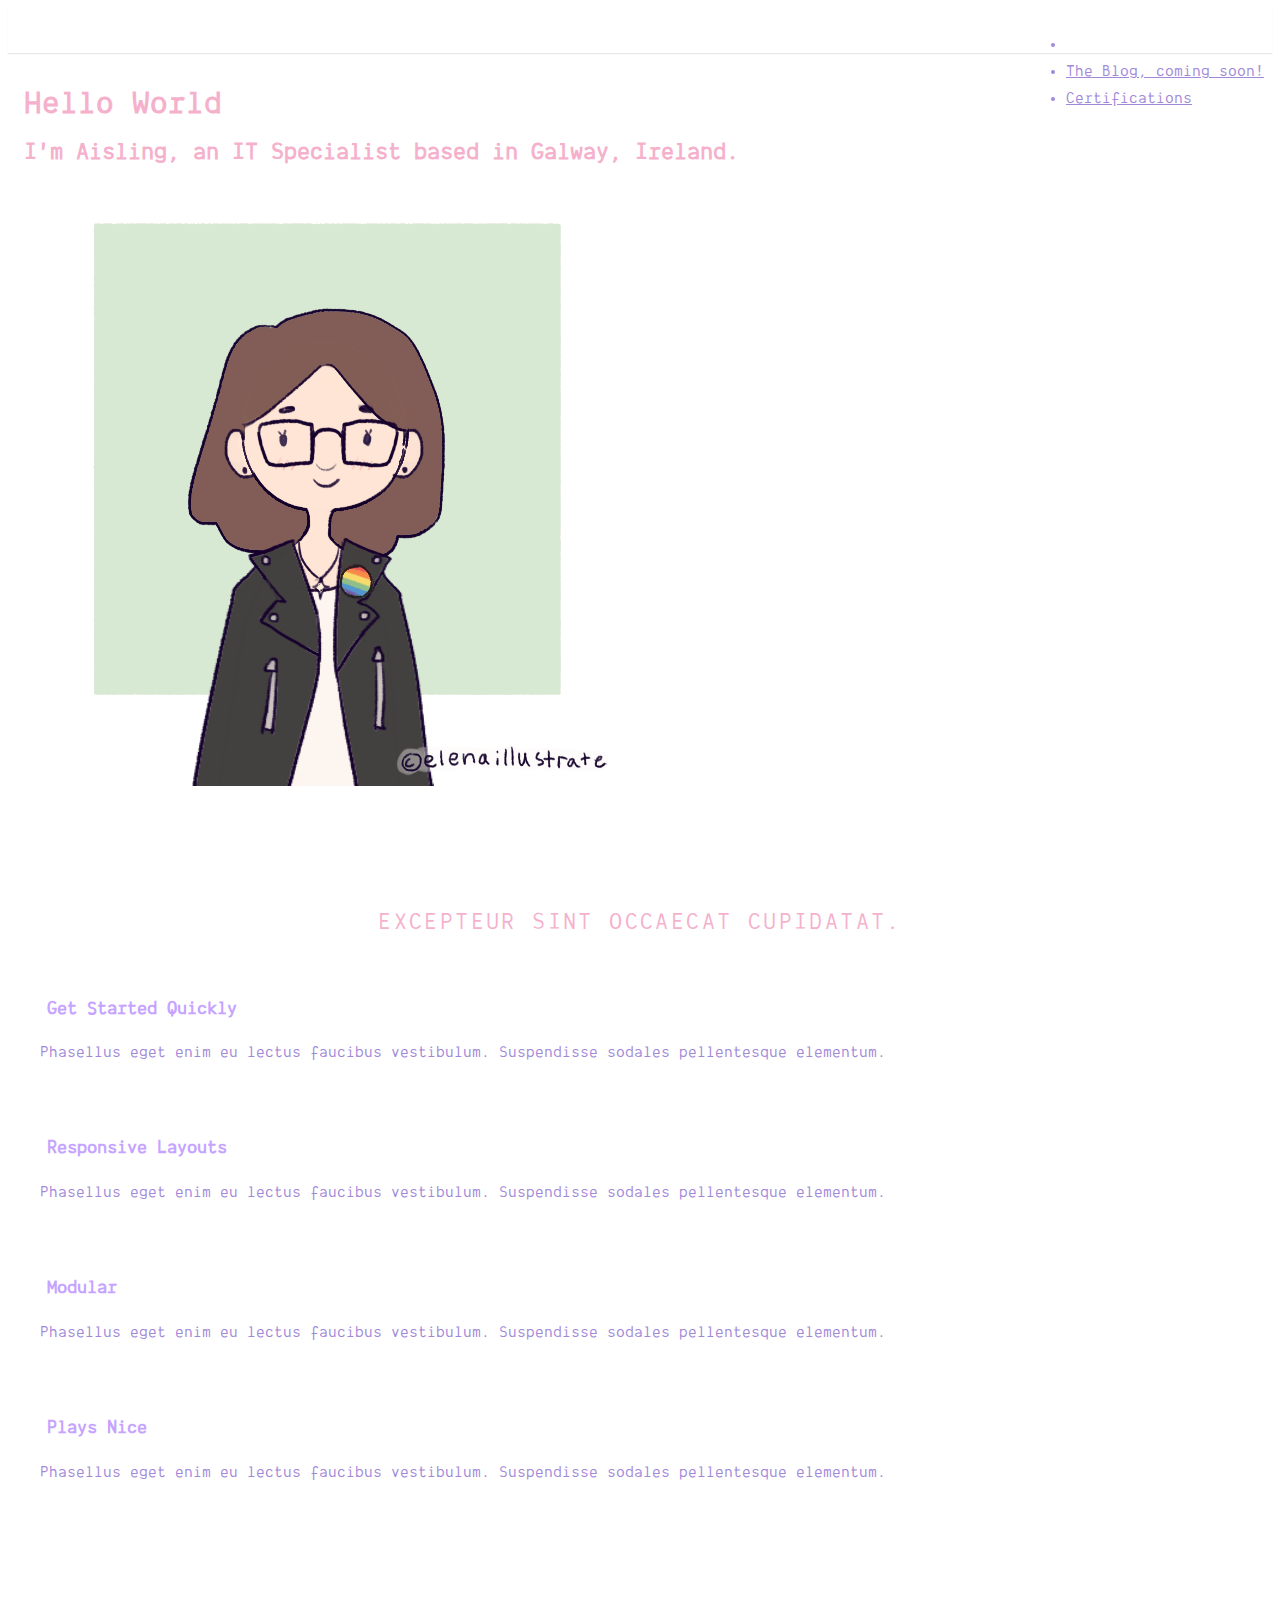
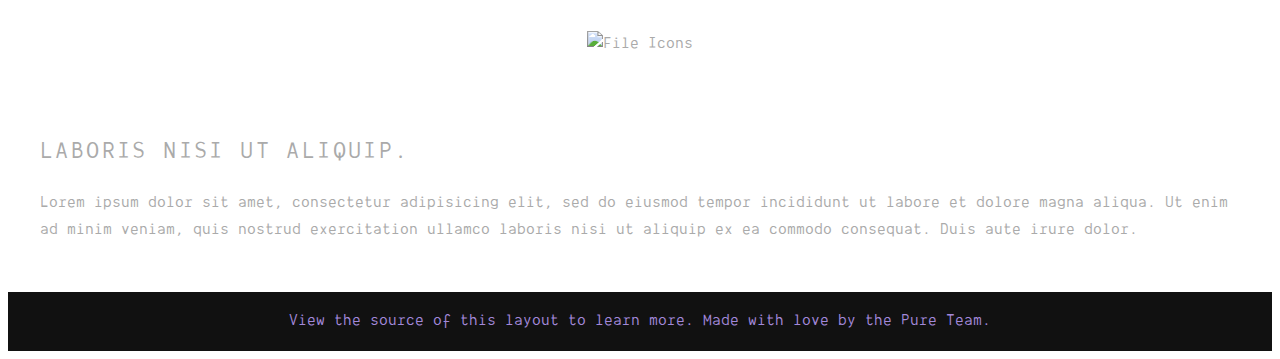
==== index.html @ 71a60ca5 "WIP, barebones code" ====
<!doctype html>
<html lang="en">
<head>
    <meta charset="utf-8">
    <meta name="viewport" content="width=device-width, initial-scale=1.0">
    <meta name="description" content="Hello world!">
    <title>HackCat Homepage</title>
    <link rel="stylesheet" href="https://cdn.jsdelivr.net/npm/purecss@3.0.0/build/pure-min.css" integrity="sha384-X38yfunGUhNzHpBaEBsWLO+A0HDYOQi8ufWDkZ0k9e0eXz/tH3II7uKZ9msv++Ls" crossorigin="anonymous">
    <LINK REL="stylesheet" HREF="https://cdn.jsdelivr.net/npm/purecss@3.0.0/build/grids-responsive-min.css">
    <link rel="stylesheet" href="styles.css">

</head>
<body>

<div class="header">
    <div class="home-menu pure-menu pure-menu-horizontal">
        <a class="pure-menu-heading" href="">Hackcat.dev</a>

        <ul class="pure-menu-list">
            <li class="pure-menu-item pure-menu-selected"><a href="#" class="pure-menu-link">Home</a></li>
            <li class="pure-menu-item"><a href="#" class="pure-menu-link">The Blog, coming soon!</a></li>
            <li class="pure-menu-item"><a href="#" class="pure-menu-link">Certifications</a></li>
        </ul>
    </div>
</div>

<div class="content-wrapper intro">
    <div class="content">
        <h1>Hello World</h1>
        <h2>I'm Aisling, an IT Specialist based in Galway, Ireland.</h2>
        <img src="img/hello.png" alt="An illustration of Aisling, by elena.illustrates">
    </div>
    <div class="content">
        <h2 class="content-head is-center">Excepteur sint occaecat cupidatat.</h2>

        <div class="pure-g">
            <div class="l-box pure-u-1 pure-u-md-1-2 pure-u-lg-1-4">

                <h3 class="content-subhead">
                    <i class="fa fa-rocket"></i>
                    Get Started Quickly
                </h3>
                <p>
                    Phasellus eget enim eu lectus faucibus vestibulum. Suspendisse sodales pellentesque elementum.
                </p>
            </div>
            <div class="l-box pure-u-1 pure-u-md-1-2 pure-u-lg-1-4">
                <h3 class="content-subhead">
                    <i class="fa fa-mobile"></i>
                    Responsive Layouts
                </h3>
                <p>
                    Phasellus eget enim eu lectus faucibus vestibulum. Suspendisse sodales pellentesque elementum.
                </p>
            </div>
            <div class="l-box pure-u-1 pure-u-md-1-2 pure-u-lg-1-4">
                <h3 class="content-subhead">
                    <i class="fa fa-th-large"></i>
                    Modular
                </h3>
                <p>
                    Phasellus eget enim eu lectus faucibus vestibulum. Suspendisse sodales pellentesque elementum.
                </p>
            </div>
            <div class="l-box pure-u-1 pure-u-md-1-2 pure-u-lg-1-4">
                <h3 class="content-subhead">
                    <i class="fa fa-check-square-o"></i>
                    Plays Nice
                </h3>
                <p>
                    Phasellus eget enim eu lectus faucibus vestibulum. Suspendisse sodales pellentesque elementum.
                </p>
            </div>
        </div>
    </div>

    <div class="ribbon l-box-lrg pure-g">
        <div class="l-box-lrg is-center pure-u-1 pure-u-md-1-2 pure-u-lg-2-5">
            <img width="300" alt="File Icons" class="pure-img-responsive" src="/img/common/file-icons.png">
        </div>
        <div class="pure-u-1 pure-u-md-1-2 pure-u-lg-3-5">

            <h2 class="content-head content-head-ribbon">Laboris nisi ut aliquip.</h2>

            <p>
                Lorem ipsum dolor sit amet, consectetur adipisicing elit, sed do eiusmod
                tempor incididunt ut labore et dolore magna aliqua. Ut enim ad minim veniam,
                quis nostrud exercitation ullamco laboris nisi ut aliquip ex ea commodo
                consequat. Duis aute irure dolor.
            </p>
        </div>
    </div>
    <div class="footer l-box is-center">
        View the source of this layout to learn more. Made with love by the Pure Team.
    </div>
</div>

</body>
</html>
---- styles.css ----
* {
    -webkit-box-sizing: border-box;
    -moz-box-sizing: border-box;
    box-sizing: border-box;
    --bg-color: #091f2c;
    --main-color: #f5b1cc;
    --caret-color: #93e8d3;
    --sub-color: #93e8d3;
    --text-color: #a288d9;
    --error-color: #e45c96;
    --error-extra-color: #e45c96;
    --colorful-error-color: #00b398;
    --colorful-error-extra-color: #e45c96;
}

@font-face {
    font-family: "DankMono-Italic";
    src: url("custom-font/DankMono-Italic.otf");
    url("custom-font/DankMono-Italic.otf") format("opentype");
}

@font-face {
    font-family: "DankMono-Regular";
    src: url("custom-font/DankMono-Regular.otf");
    url("custom-font/DankMono-Regular.otf") format("opentype");
}
@font-face {
    font-family: "DankMono-Bold";
    src: url("custom-font/DankMono-Bold.otf");
    url("custom-font/DankMono-Bold.otf") format("opentype");
}
/*
 * -- BASE STYLES --
 * Most of these are inherited from Base, but I want to change a few.
 */
body {
    line-height: 1.7em;
    color: var(--text-color);
    font-size: 13px;
    font-family: "DankMono-Regular";;
}

h1,
h2,
h3,
h4,
h5,
h6,
label {
    color: var(--main-color);
}

.pure-img-responsive {
    max-width: 100%;
    height: auto;
}

/*
 * -- LAYOUT STYLES --
 * These are some useful classes which I will need
 */
.l-box {
    padding: 1em;
}

.l-box-lrg {
    padding: 2em;
    border-bottom: 1px solid rgba(9, 31, 44,0.1);
}

.is-center {
    text-align: center;
}



/*
 * -- PURE FORM STYLES --
 * Style the form inputs and labels
 */
.pure-form label {
    margin: 1em 0 0;
    font-weight: bold;
    font-size: 100%;
}

.pure-form input[type] {
    border: 2px solid #ddd;
    box-shadow: none;
    font-size: 100%;
    width: 100%;
    margin-bottom: 1em;
}

/*
 * -- PURE BUTTON STYLES --
 * I want my pure-button elements to look a little different
 */
.pure-button {
    background-color: #c5a3ff;
    color: white;
    padding: 0.5em 2em;
    border-radius: 5px;
}

a.pure-button-primary {
    background: white;
    color: #c5a3ff;
    border-radius: 5px;
    font-size: 120%;
}


/*
 * -- MENU STYLES --
 * I want to customize how my .pure-menu looks at the top of the page
 */

.home-menu {
    padding: 0.5em;
    text-align: center;
    box-shadow: 0 1px 1px rgba(9, 31, 44, 0.10);
}
.home-menu {
    background: var(--dark-purple);
}
.pure-menu.pure-menu-fixed {
    /* Fixed menus normally have a border at the bottom. */
    border-bottom: none;
    /* I need a higher z-index here because of the scroll-over effect. */
    z-index: 4;
}

.home-menu .pure-menu-heading {
    color: white;
    font-weight: 400;
    font-size: 120%;
}

.home-menu .pure-menu-selected a {
    color: white;
}

.home-menu a {
    color: var(--mint);
}
.home-menu li a:hover,
.home-menu li a:focus {
    background: none;
    border: none;
    color: #AECFE5;
}


/*
 * -- SPLASH STYLES --
 * This is the blue top section that appears on the page.
 */

.splash-container {
    background: #c5a3ff;
    z-index: 1;
    overflow: hidden;
    /* The following styles are required for the "scroll-over" effect */
    width: 100%;
    height: 88%;
    top: 0;
    left: 0;
    position: fixed !important;
}

.splash {
    /* absolute center .splash within .splash-container */
    width: 80%;
    height: 50%;
    margin: auto;
    position: absolute;
    top: 100px; left: 0; bottom: 0; right: 0;
    text-align: center;
    text-transform: uppercase;
}

/* This is the main heading that appears on the blue section */
.splash-head {
    font-size: 20px;
    font-weight: bold;
    color: white;
    padding: 1em 1.6em;
    font-weight: 100;
    border-radius: 5px;
    line-height: 1em;
}

/* This is the subheading that appears on the blue section */
.splash-subhead {
    color: white;
    letter-spacing: 0.05em;
    opacity: 0.8;
}

/*
 * -- CONTENT STYLES --
 * This represents the content area (everything below the blue section)
 */
.scroll-over {
    /* These styles are required for the "scroll-over" effect */
    position: absolute;
    top: 87%;
    width: 100%;
    min-height: 12%;
    z-index: 2;
    background: white;

}

/* We want to give the content area some more padding */
.content {
    padding: 1em 1em 3em;
}

/* This is the class used for the main content headers (<h2>) */
.content-head {
    font-weight: 400;
    text-transform: uppercase;
    letter-spacing: 0.1em;
    margin: 2em 0 1em;
}

/* This is a modifier class used when the content-head is inside a ribbon */
.content-head-ribbon {
    color: var(--pink);
}

/* This is the class used for the content sub-headers (<h3>) */
.content-subhead {
    color: #c5a3ff;
}
    .content-subhead i {
        margin-right: 7px;
    }

/* This is the class used for the dark-background areas. */
.ribbon {
    background: var(--dark-purple);
    color: #aaa;
}

/* This is the class used for the footer */
.footer {
    background: #111;
    width: 100%;
}

/*
 * -- TABLET (AND UP) MEDIA QUERIES --
 * On tablets and other medium-sized devices, we want to customize some
 * of the mobile styles.
 */
@media (min-width: 48em) {

    /* We increase the body font size */
    body {
        font-size: 16px;
    }

    /* We can align the menu header to the left, but float the
    menu items to the right. */
    .home-menu {
        text-align: left;
    }
        .home-menu ul {
            float: right;
        }

    /* We increase the height of the splash-container */
/*    .splash-container {
        height: 500px;
    }*/

    /* We decrease the width of the .splash, since we have more width
    to work with */
    .splash {
        width: 50%;
        height: 50%;
    }

    .splash-head {
        font-size: 250%;
    }


    /* We remove the border-separator assigned to .l-box-lrg */
    .l-box-lrg {
        border: none;
    }

}

/*
 * -- DESKTOP (AND UP) MEDIA QUERIES --
 * On desktops and other large devices, we want to over-ride some
 * of the mobile and tablet styles.
 */
@media (min-width: 78em) {
    /* We increase the header font size even more */
    .splash-head {
        font-size: 300%;
    }
}
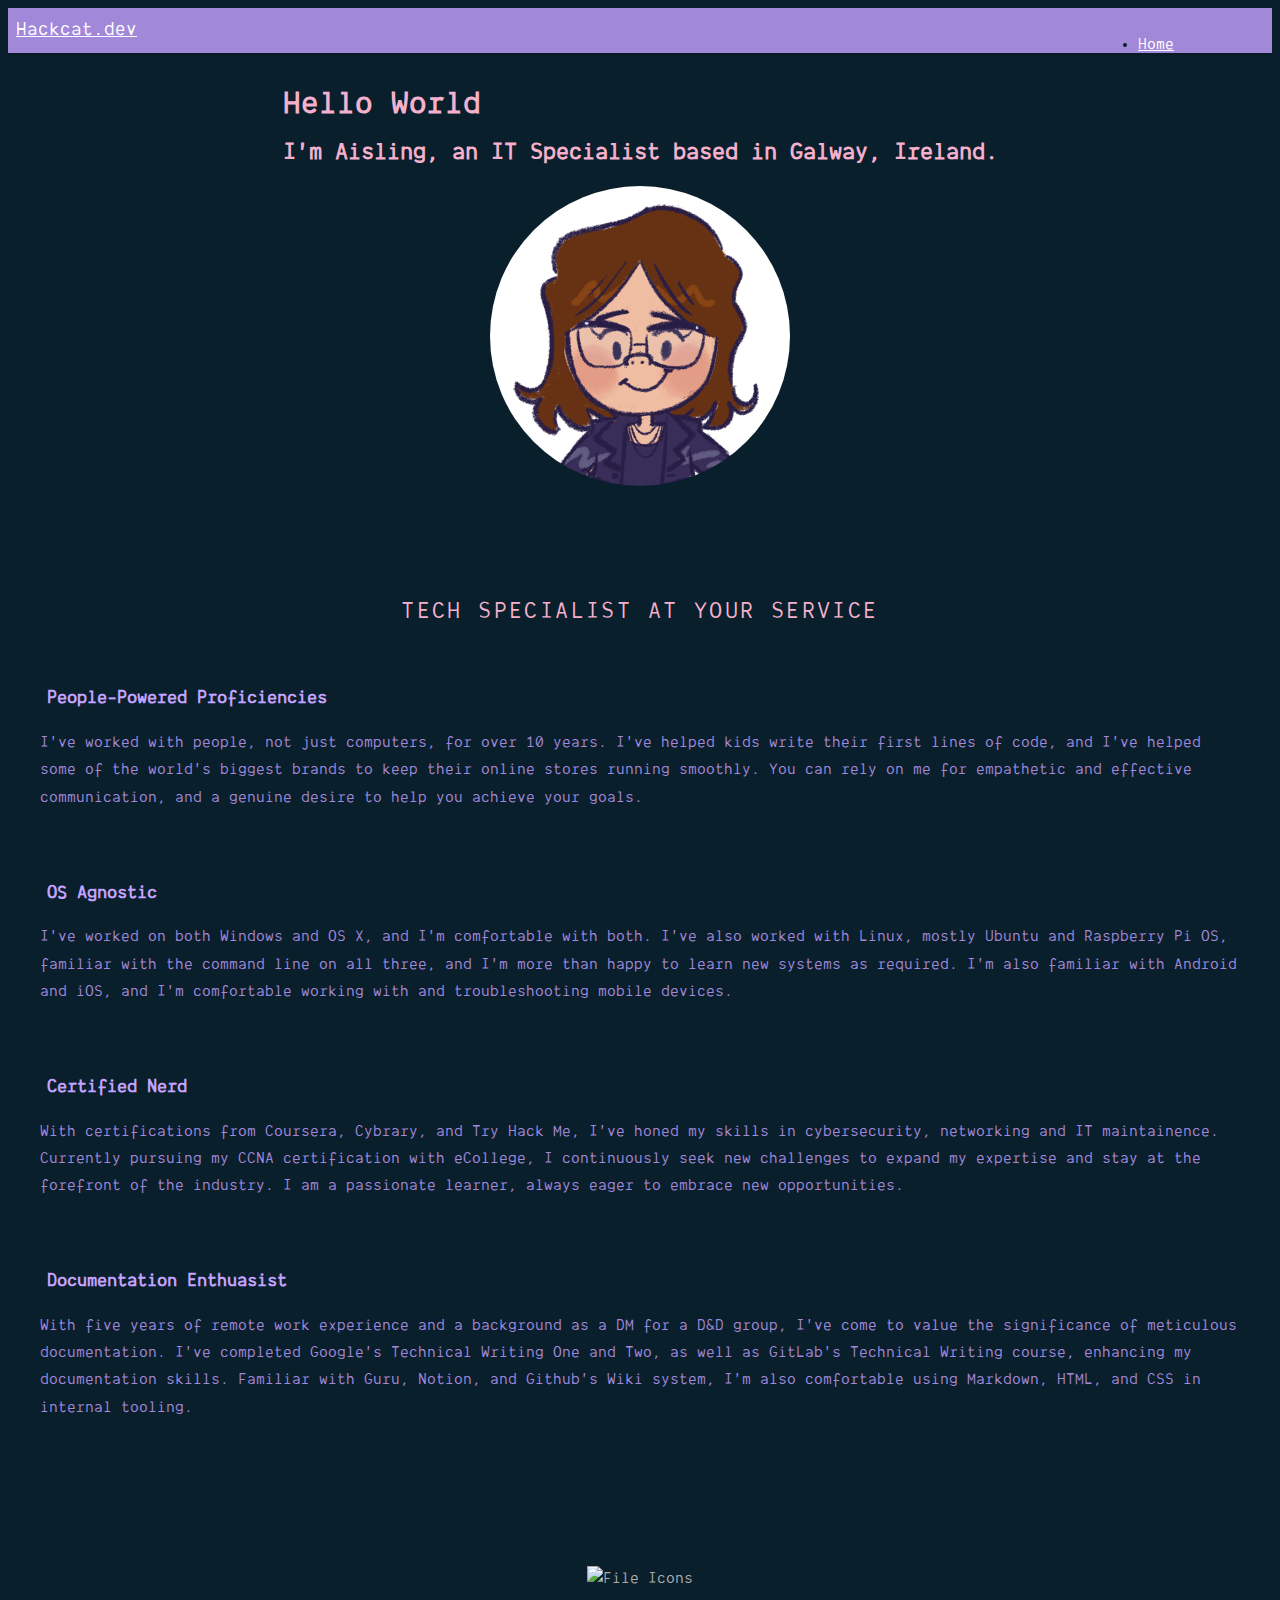
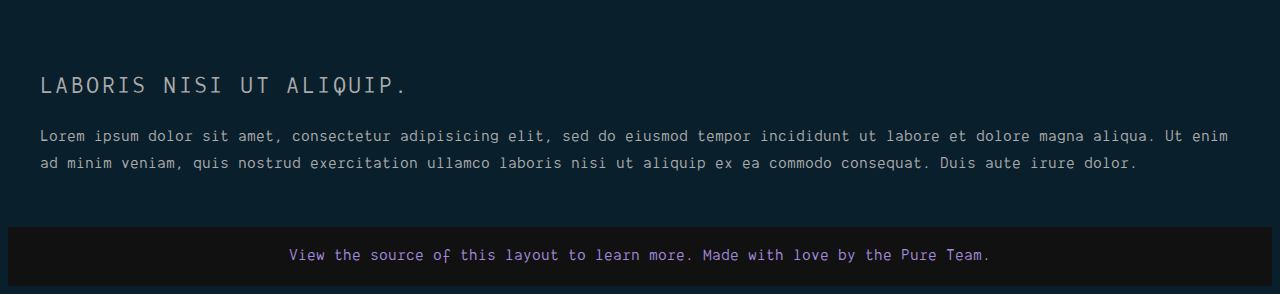
==== commit fed7cccc: "Updated styles" ====
--- a/index.html
+++ b/index.html
@@ -18,7 +18,7 @@
 
         <ul class="pure-menu-list">
             <li class="pure-menu-item pure-menu-selected"><a href="#" class="pure-menu-link">Home</a></li>
-            <li class="pure-menu-item"><a href="#" class="pure-menu-link">The Blog, coming soon!</a></li>
+            <li class="pure-menu-item"><a href="#" class="pure-menu-link">Blog</a></li>
             <li class="pure-menu-item"><a href="#" class="pure-menu-link">Certifications</a></li>
         </ul>
     </div>
@@ -28,47 +28,48 @@
     <div class="content">
         <h1>Hello World</h1>
         <h2>I'm Aisling, an IT Specialist based in Galway, Ireland.</h2>
-        <img src="img/hello.png" alt="An illustration of Aisling, by elena.illustrates">
+        <div class="rounded-corner">
+        </div>
     </div>
     <div class="content">
-        <h2 class="content-head is-center">Excepteur sint occaecat cupidatat.</h2>
+        <h2 class="content-head is-center">Tech Specialist at Your Service</h2>
 
         <div class="pure-g">
             <div class="l-box pure-u-1 pure-u-md-1-2 pure-u-lg-1-4">
 
                 <h3 class="content-subhead">
                     <i class="fa fa-rocket"></i>
-                    Get Started Quickly
+                    People-Powered Proficiencies
                 </h3>
                 <p>
-                    Phasellus eget enim eu lectus faucibus vestibulum. Suspendisse sodales pellentesque elementum.
+                    I've worked with people, not just computers, for over 10 years. I've helped kids write their first lines of code, and I've helped some of the world's biggest brands to keep their online stores running smoothly. You can rely on me for empathetic and effective communication, and a genuine desire to help you achieve your goals.
                 </p>
             </div>
             <div class="l-box pure-u-1 pure-u-md-1-2 pure-u-lg-1-4">
                 <h3 class="content-subhead">
                     <i class="fa fa-mobile"></i>
-                    Responsive Layouts
+                    OS Agnostic
                 </h3>
                 <p>
-                    Phasellus eget enim eu lectus faucibus vestibulum. Suspendisse sodales pellentesque elementum.
+                    I've worked on both Windows and OS X, and I'm comfortable with both. I've also worked with Linux, mostly Ubuntu and Raspberry Pi OS, familiar with the command line on all three, and I'm more than happy to learn new systems as required. I'm also familiar with Android and iOS, and I'm comfortable working with and troubleshooting mobile devices. 
                 </p>
             </div>
             <div class="l-box pure-u-1 pure-u-md-1-2 pure-u-lg-1-4">
                 <h3 class="content-subhead">
                     <i class="fa fa-th-large"></i>
-                    Modular
+                    Certified Nerd
                 </h3>
                 <p>
-                    Phasellus eget enim eu lectus faucibus vestibulum. Suspendisse sodales pellentesque elementum.
+                    With certifications from Coursera, Cybrary, and Try Hack Me, I've honed my skills in cybersecurity, networking and IT maintainence. Currently pursuing my CCNA certification with eCollege, I continuously seek new challenges to expand my expertise and stay at the forefront of the industry. I am a passionate learner, always eager to embrace new opportunities.
                 </p>
             </div>
             <div class="l-box pure-u-1 pure-u-md-1-2 pure-u-lg-1-4">
                 <h3 class="content-subhead">
                     <i class="fa fa-check-square-o"></i>
-                    Plays Nice
+                    Documentation Enthuasist
                 </h3>
                 <p>
-                    Phasellus eget enim eu lectus faucibus vestibulum. Suspendisse sodales pellentesque elementum.
+                    With five years of remote work experience and a background as a DM for a D&D group, I've come to value the significance of meticulous documentation. I've completed Google's Technical Writing One and Two, as well as GitLab's Technical Writing course, enhancing my documentation skills. Familiar with Guru, Notion, and Github's Wiki system, I'm also comfortable using Markdown, HTML, and CSS in internal tooling. 
                 </p>
             </div>
         </div>
--- a/styles.css
+++ b/styles.css
@@ -15,18 +15,18 @@
 
 @font-face {
     font-family: "DankMono-Italic";
-    src: url("custom-font/DankMono-Italic.otf");
+    src: url("custom-font/DankMono-Italic.otf"),
     url("custom-font/DankMono-Italic.otf") format("opentype");
 }
 
 @font-face {
     font-family: "DankMono-Regular";
-    src: url("custom-font/DankMono-Regular.otf");
+    src: url("custom-font/DankMono-Regular.otf"),
     url("custom-font/DankMono-Regular.otf") format("opentype");
 }
 @font-face {
     font-family: "DankMono-Bold";
-    src: url("custom-font/DankMono-Bold.otf");
+    src: url("custom-font/DankMono-Bold.otf"),
     url("custom-font/DankMono-Bold.otf") format("opentype");
 }
 /*
@@ -37,7 +37,8 @@
     line-height: 1.7em;
     color: var(--text-color);
     font-size: 13px;
-    font-family: "DankMono-Regular";;
+    font-family: "DankMono-Regular";
+    background-color: var(--bg-color);
 }
 
 h1,
@@ -119,16 +120,10 @@
 .home-menu {
     padding: 0.5em;
     text-align: center;
-    box-shadow: 0 1px 1px rgba(9, 31, 44, 0.10);
-}
-.home-menu {
+    box-shadow: 0 2px 1px rgba(0, 0, 0, 0.1);
     background: var(--dark-purple);
-}
-.pure-menu.pure-menu-fixed {
-    /* Fixed menus normally have a border at the bottom. */
-    border-bottom: none;
-    /* I need a higher z-index here because of the scroll-over effect. */
-    z-index: 4;
+    background: var(--text-color);
+    color: var(--bg-color);
 }
 
 .home-menu .pure-menu-heading {
@@ -251,6 +246,21 @@
     width: 100%;
 }
 
+.rounded-corner {
+    height: 300px;
+    width: 300px;
+    border-radius: 50%;
+    overflow: hidden;
+    background-image: url("img/hello.png");
+    background-position: 45% 12%;
+    margin: 0 auto;
+    background-color: white;
+}
+.content-wrapper.intro > .content {
+    margin: 0 auto;
+    width: fit-content;
+  }
+
 /*
  * -- TABLET (AND UP) MEDIA QUERIES --
  * On tablets and other medium-sized devices, we want to customize some
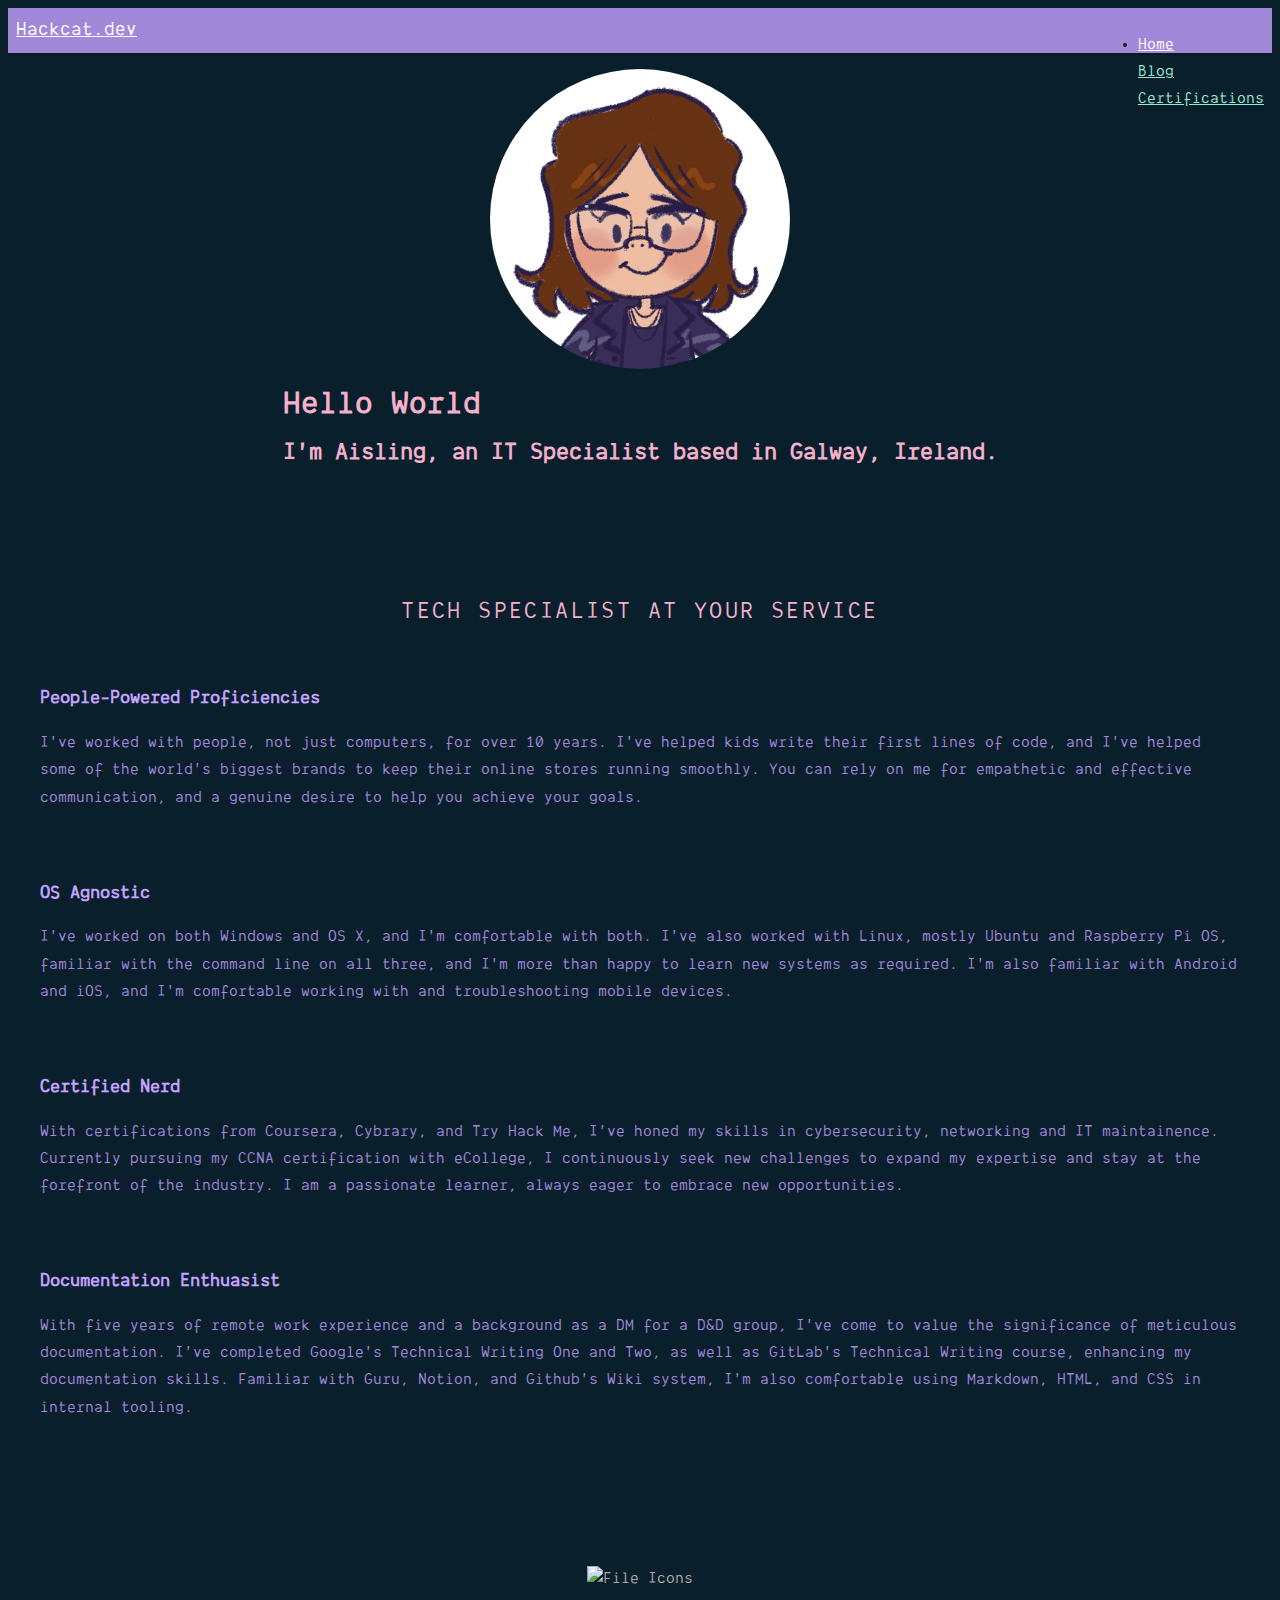
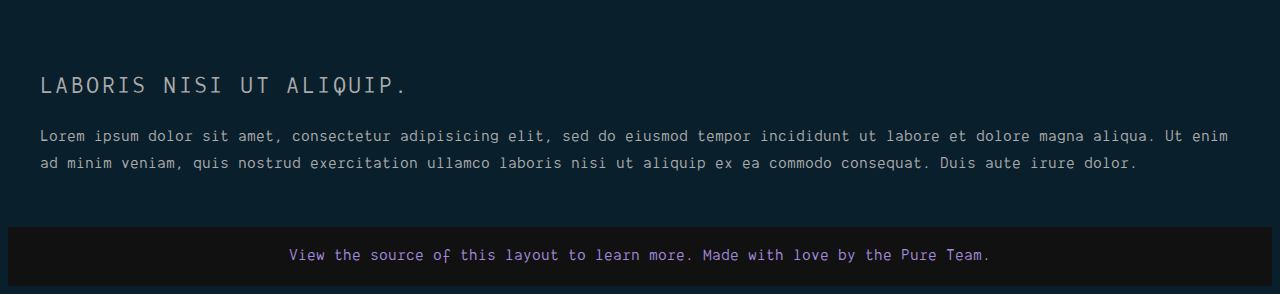
==== commit 3e9564be: "Style changes, layout adjustments." ====
--- a/index.html
+++ b/index.html
@@ -1,100 +1,76 @@
 <!doctype html>
 <html lang="en">
-<head>
-    <meta charset="utf-8">
-    <meta name="viewport" content="width=device-width, initial-scale=1.0">
-    <meta name="description" content="Hello world!">
-    <title>HackCat Homepage</title>
-    <link rel="stylesheet" href="https://cdn.jsdelivr.net/npm/purecss@3.0.0/build/pure-min.css" integrity="sha384-X38yfunGUhNzHpBaEBsWLO+A0HDYOQi8ufWDkZ0k9e0eXz/tH3II7uKZ9msv++Ls" crossorigin="anonymous">
-    <LINK REL="stylesheet" HREF="https://cdn.jsdelivr.net/npm/purecss@3.0.0/build/grids-responsive-min.css">
-    <link rel="stylesheet" href="styles.css">
-
+<head><meta charset="utf-8"><meta name="viewport" content="width=device-width, initial-scale=1.0"><meta name="description" content="Hello world!">
+	<title>HackCat Homepage</title>
+	<link crossorigin="anonymous" href="https://cdn.jsdelivr.net/npm/purecss@3.0.0/build/pure-min.css" integrity="sha384-X38yfunGUhNzHpBaEBsWLO+A0HDYOQi8ufWDkZ0k9e0eXz/tH3II7uKZ9msv++Ls" rel="stylesheet" />
+	<link href="https://cdn.jsdelivr.net/npm/purecss@3.0.0/build/grids-responsive-min.css" rel="stylesheet" />
+	<style type="text/css">@import url("css/styles.css");</style>
 </head>
 <body>
-
 <div class="header">
-    <div class="home-menu pure-menu pure-menu-horizontal">
-        <a class="pure-menu-heading" href="">Hackcat.dev</a>
-
-        <ul class="pure-menu-list">
-            <li class="pure-menu-item pure-menu-selected"><a href="#" class="pure-menu-link">Home</a></li>
-            <li class="pure-menu-item"><a href="#" class="pure-menu-link">Blog</a></li>
-            <li class="pure-menu-item"><a href="#" class="pure-menu-link">Certifications</a></li>
-        </ul>
-    </div>
+<div class="home-menu pure-menu pure-menu-horizontal"><a class="pure-menu-heading" href="">Hackcat.dev</a>
+<ul class="pure-menu-list">
+	<li class="pure-menu-item pure-menu-selected"><a class="pure-menu-link" href="#">Home</a></li>
+	<li class="pure-menu-item"><a class="pure-menu-link" href="#">Blog</a></li>
+	<li class="pure-menu-item"><a class="pure-menu-link" href="certifications">Certifications</a></li>
+</ul>
+</div>
 </div>
 
 <div class="content-wrapper intro">
-    <div class="content">
-        <h1>Hello World</h1>
-        <h2>I'm Aisling, an IT Specialist based in Galway, Ireland.</h2>
-        <div class="rounded-corner">
-        </div>
-    </div>
-    <div class="content">
-        <h2 class="content-head is-center">Tech Specialist at Your Service</h2>
+<div class="content">
+  <div class="pure-g">
+    <div>
 
-        <div class="pure-g">
-            <div class="l-box pure-u-1 pure-u-md-1-2 pure-u-lg-1-4">
 
-                <h3 class="content-subhead">
-                    <i class="fa fa-rocket"></i>
-                    People-Powered Proficiencies
-                </h3>
-                <p>
-                    I've worked with people, not just computers, for over 10 years. I've helped kids write their first lines of code, and I've helped some of the world's biggest brands to keep their online stores running smoothly. You can rely on me for empathetic and effective communication, and a genuine desire to help you achieve your goals.
-                </p>
-            </div>
-            <div class="l-box pure-u-1 pure-u-md-1-2 pure-u-lg-1-4">
-                <h3 class="content-subhead">
-                    <i class="fa fa-mobile"></i>
-                    OS Agnostic
-                </h3>
-                <p>
-                    I've worked on both Windows and OS X, and I'm comfortable with both. I've also worked with Linux, mostly Ubuntu and Raspberry Pi OS, familiar with the command line on all three, and I'm more than happy to learn new systems as required. I'm also familiar with Android and iOS, and I'm comfortable working with and troubleshooting mobile devices. 
-                </p>
-            </div>
-            <div class="l-box pure-u-1 pure-u-md-1-2 pure-u-lg-1-4">
-                <h3 class="content-subhead">
-                    <i class="fa fa-th-large"></i>
-                    Certified Nerd
-                </h3>
-                <p>
-                    With certifications from Coursera, Cybrary, and Try Hack Me, I've honed my skills in cybersecurity, networking and IT maintainence. Currently pursuing my CCNA certification with eCollege, I continuously seek new challenges to expand my expertise and stay at the forefront of the industry. I am a passionate learner, always eager to embrace new opportunities.
-                </p>
-            </div>
-            <div class="l-box pure-u-1 pure-u-md-1-2 pure-u-lg-1-4">
-                <h3 class="content-subhead">
-                    <i class="fa fa-check-square-o"></i>
-                    Documentation Enthuasist
-                </h3>
-                <p>
-                    With five years of remote work experience and a background as a DM for a D&D group, I've come to value the significance of meticulous documentation. I've completed Google's Technical Writing One and Two, as well as GitLab's Technical Writing course, enhancing my documentation skills. Familiar with Guru, Notion, and Github's Wiki system, I'm also comfortable using Markdown, HTML, and CSS in internal tooling. 
-                </p>
-            </div>
-        </div>
-    </div>
+<div class="rounded-corner"></div>
+</div><div style="/*! margin-left: 0%; */">
+<h1>Hello World</h1>
+    <h2>I'm Aisling, an IT Specialist based in Galway, Ireland.</h2></div>
+    
+</div></div>
 
-    <div class="ribbon l-box-lrg pure-g">
-        <div class="l-box-lrg is-center pure-u-1 pure-u-md-1-2 pure-u-lg-2-5">
-            <img width="300" alt="File Icons" class="pure-img-responsive" src="/img/common/file-icons.png">
-        </div>
-        <div class="pure-u-1 pure-u-md-1-2 pure-u-lg-3-5">
+<div class="content">
+<h2 class="content-head is-center">Tech Specialist at Your Service</h2>
 
-            <h2 class="content-head content-head-ribbon">Laboris nisi ut aliquip.</h2>
+<div class="pure-g">
+<div class="l-box pure-u-1 pure-u-md-1-2 pure-u-lg-1-4">
+<h3 class="content-subhead">People-Powered Proficiencies</h3>
 
-            <p>
-                Lorem ipsum dolor sit amet, consectetur adipisicing elit, sed do eiusmod
-                tempor incididunt ut labore et dolore magna aliqua. Ut enim ad minim veniam,
-                quis nostrud exercitation ullamco laboris nisi ut aliquip ex ea commodo
-                consequat. Duis aute irure dolor.
-            </p>
-        </div>
-    </div>
-    <div class="footer l-box is-center">
-        View the source of this layout to learn more. Made with love by the Pure Team.
-    </div>
+<p>I&#39;ve worked with people, not just computers, for over 10 years. I&#39;ve helped kids write their first lines of code, and I&#39;ve helped some of the world&#39;s biggest brands to keep their online stores running smoothly. You can rely on me for empathetic and effective communication, and a genuine desire to help you achieve your goals.</p>
 </div>
 
+<div class="l-box pure-u-1 pure-u-md-1-2 pure-u-lg-1-4">
+<h3 class="content-subhead">OS Agnostic</h3>
+
+<p>I&#39;ve worked on both Windows and OS X, and I&#39;m comfortable with both. I&#39;ve also worked with Linux, mostly Ubuntu and Raspberry Pi OS, familiar with the command line on all three, and I&#39;m more than happy to learn new systems as required. I&#39;m also familiar with Android and iOS, and I&#39;m comfortable working with and troubleshooting mobile devices.</p>
+</div>
+
+<div class="l-box pure-u-1 pure-u-md-1-2 pure-u-lg-1-4">
+<h3 class="content-subhead">Certified Nerd</h3>
+
+<p>With certifications from Coursera, Cybrary, and Try Hack Me, I&#39;ve honed my skills in cybersecurity, networking and IT maintainence. Currently pursuing my CCNA certification with eCollege, I continuously seek new challenges to expand my expertise and stay at the forefront of the industry. I am a passionate learner, always eager to embrace new opportunities.</p>
+</div>
+
+<div class="l-box pure-u-1 pure-u-md-1-2 pure-u-lg-1-4">
+<h3 class="content-subhead">Documentation Enthuasist</h3>
+
+<p>With five years of remote work experience and a background as a DM for a D&amp;D group, I&#39;ve come to value the significance of meticulous documentation. I&#39;ve completed Google&#39;s Technical Writing One and Two, as well as GitLab&#39;s Technical Writing course, enhancing my documentation skills. Familiar with Guru, Notion, and Github&#39;s Wiki system, I&#39;m also comfortable using Markdown, HTML, and CSS in internal tooling.</p>
+</div>
+</div>
+</div>
+
+<div class="ribbon l-box-lrg pure-g">
+<div class="l-box-lrg is-center pure-u-1 pure-u-md-1-2 pure-u-lg-2-5"><img alt="File Icons" class="pure-img-responsive" src="/img/common/file-icons.png" width="300" /></div>
+
+<div class="pure-u-1 pure-u-md-1-2 pure-u-lg-3-5">
+<h2 class="content-head content-head-ribbon">Laboris nisi ut aliquip.</h2>
+
+<p>Lorem ipsum dolor sit amet, consectetur adipisicing elit, sed do eiusmod tempor incididunt ut labore et dolore magna aliqua. Ut enim ad minim veniam, quis nostrud exercitation ullamco laboris nisi ut aliquip ex ea commodo consequat. Duis aute irure dolor.</p>
+</div>
+</div>
+
+<div class="footer l-box is-center">View the source of this layout to learn more. Made with love by the Pure Team.</div>
+</div>
 </body>
-</html>
+</html>